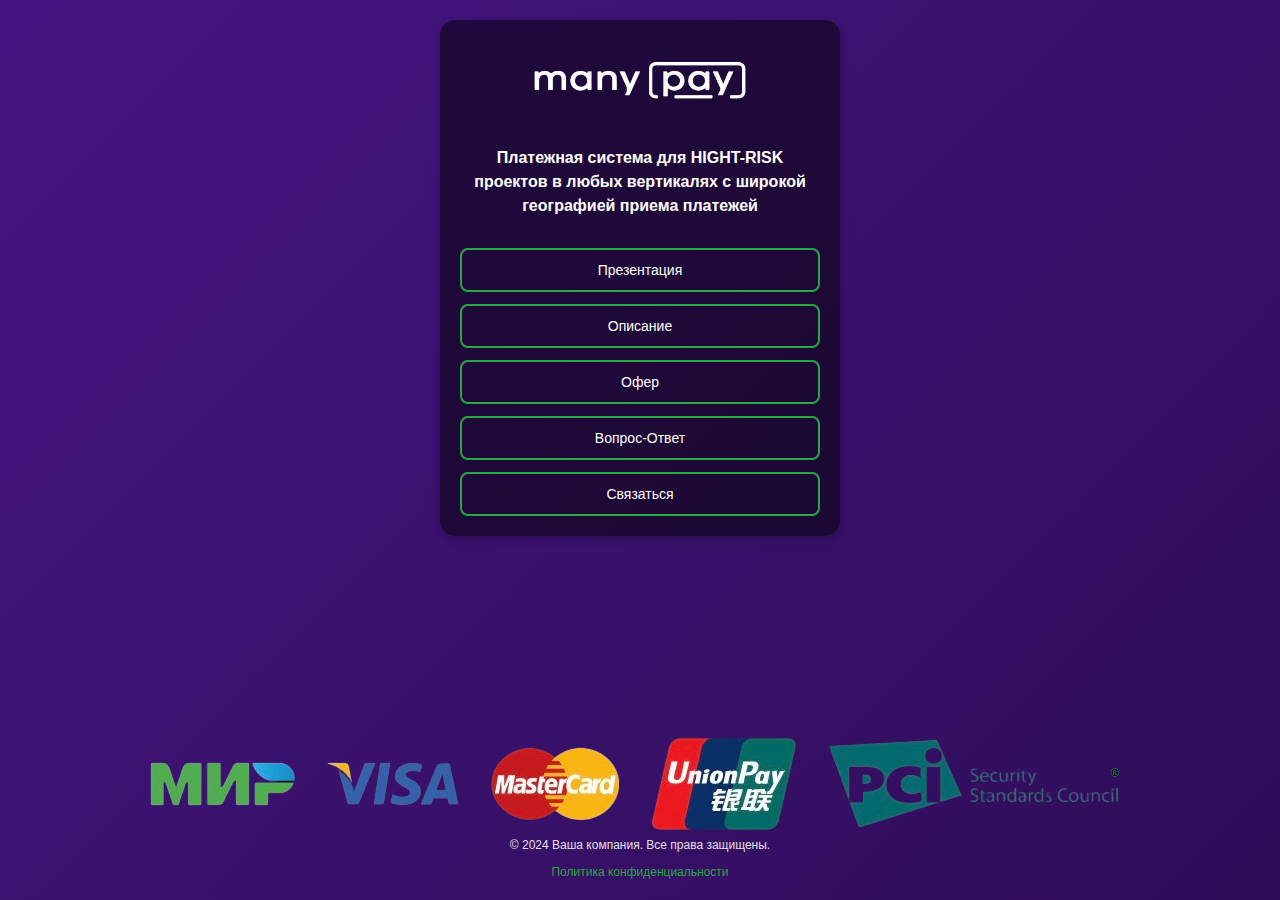
==== index.html @ 3239f793 "first commit" ====
<!DOCTYPE html>
<html lang="ru">
<head>
    <meta charset="UTF-8">
    <meta name="viewport" content="width=device-width, initial-scale=1.0">
    <meta http-equiv="X-UA-Compatible" content="ie=edge">
    <title>Мини лендинг</title>
    <link rel="stylesheet" href="styles.css">
</head>
<body>
    <div class="container">
        <header>
            <img src="img/logo (2).png" alt="Логотип" class="logo">
            <h1>Платежная система для HIGHT-RISK проектов в любых вертикалях с широкой географией приема платежей</h1>
        </header>
        
        <nav>
            <a href="https://docs.yandex.ru/docs/view?embedded=true&url=https%3A%2F%2Fwork-zilla.com%2Fstorage%2FsOys2%2FПрезентация%20PFU%20mob.pdf%2F%3Fpreview%3De0WI6" class="btn">Презентация</a>
            <a href="https://docs.yandex.ru/docs/view?embedded=true&url=https%3A%2F%2Fwork-zilla.com%2Fstorage%2F1XEJd%2FPayForU%20-%20описание%20системы.%202.pdf%2F%3Fpreview%3DieK6t" class="btn">Описание</a>
            <a href="https://docs.yandex.ru/docs/view?embedded=true&url=https%3A%2F%2Fwork-zilla.com%2Fstorage%2Fery7k%2FПрезентация%20NEW.pdf%2F%3Fpreview%3DwqS3x" class="btn">Офер</a>
            <a href="#faq" class="btn">Вопрос-Ответ</a>
            <a href="https://t.me/yourTelegramHandle" class="btn contact-btn">Связаться</a>
        </nav>
    </div>


    <footer> 
        <img src="img/pay (1).png" alt=""  class="pay">
        <p>&copy; 2024 Ваша компания. Все права защищены.</p>
        <a href="https://yourdomain.com/privacy" class="footer-link">Политика конфиденциальности</a>
    </footer>

    <script src="script.js"></script>
</body>
</html>
---- styles.css ----
* {
    margin: 0;
    padding: 0;
    box-sizing: border-box;
}

body {
    font-family: 'Arial', sans-serif;
    background: linear-gradient(135deg, #461583, #2f0d58);
    display: flex;
    justify-content: center;
    align-items: center;
    flex-direction: column; /* Обеспечивает футер внизу */
    min-height: 100vh;
    color: white;
    overflow-x: hidden;
}

.container {
    width: 90%;
    max-width: 400px;
    text-align: center;
    padding: 20px;
    background-color: rgba(0, 0, 0, 0.5);
    border-radius: 15px;
    box-shadow: 0 4px 10px rgba(0, 0, 0, 0.2);
    margin-top: 20px;
}

.logo {
    width: 300px;
    margin-bottom: 20px;
}

h1 {
    font-size: 16px;
    margin-bottom: 30px;
    line-height: 1.5;
}

nav {
    display: flex;
    flex-direction: column;
    gap: 12px;
}

.btn {
    background-color: transparent;
    color: white;
    text-decoration: none;
    padding: 12px 0;
    border-radius: 8px;
    font-size: 14px;
    transition: background-color 0.3s ease, color 0.3s ease;
    border: 2px solid #28a745; 
}

.btn:hover {
    background-color: #28a745;
    color: white;
}

.contact-btn {
    background-color: transparent;
    border: 2px solid #28a745;
}

.contact-btn:hover {
    background-color: #28a745;
    color: white;
}

footer {
    margin-top: auto; 
    text-align: center;
    padding: 20px 0;
    width: 100%;

}

footer p {
    font-size: 12px;
    color: #e0e0e0;
    margin-bottom: 10px;
}

.footer-link {
    font-size: 12px;
    color: #28a745;
    text-decoration: none;
}

.footer-link:hover {
    text-decoration: underline;
}


@media (max-width: 600px) {
    .container {
        width: 95%; 
        padding: 15px; 
    }

    .logo {
        width: 80%; 
        max-width: 250px; 
    }

    h1 {
        font-size: 14px; 
    }

    .btn {
        font-size: 12px;
        padding: 10px 0; 
    }

    footer p,
    .footer-link {
        font-size: 10px; 
    }
    .pay{
        width: 80svw;
    }
}

@media (max-width: 400px) {
    .logo {
        width: 100%; 
        max-width: none; 
    }

    h1 {
        font-size: 12px; 
    }
}
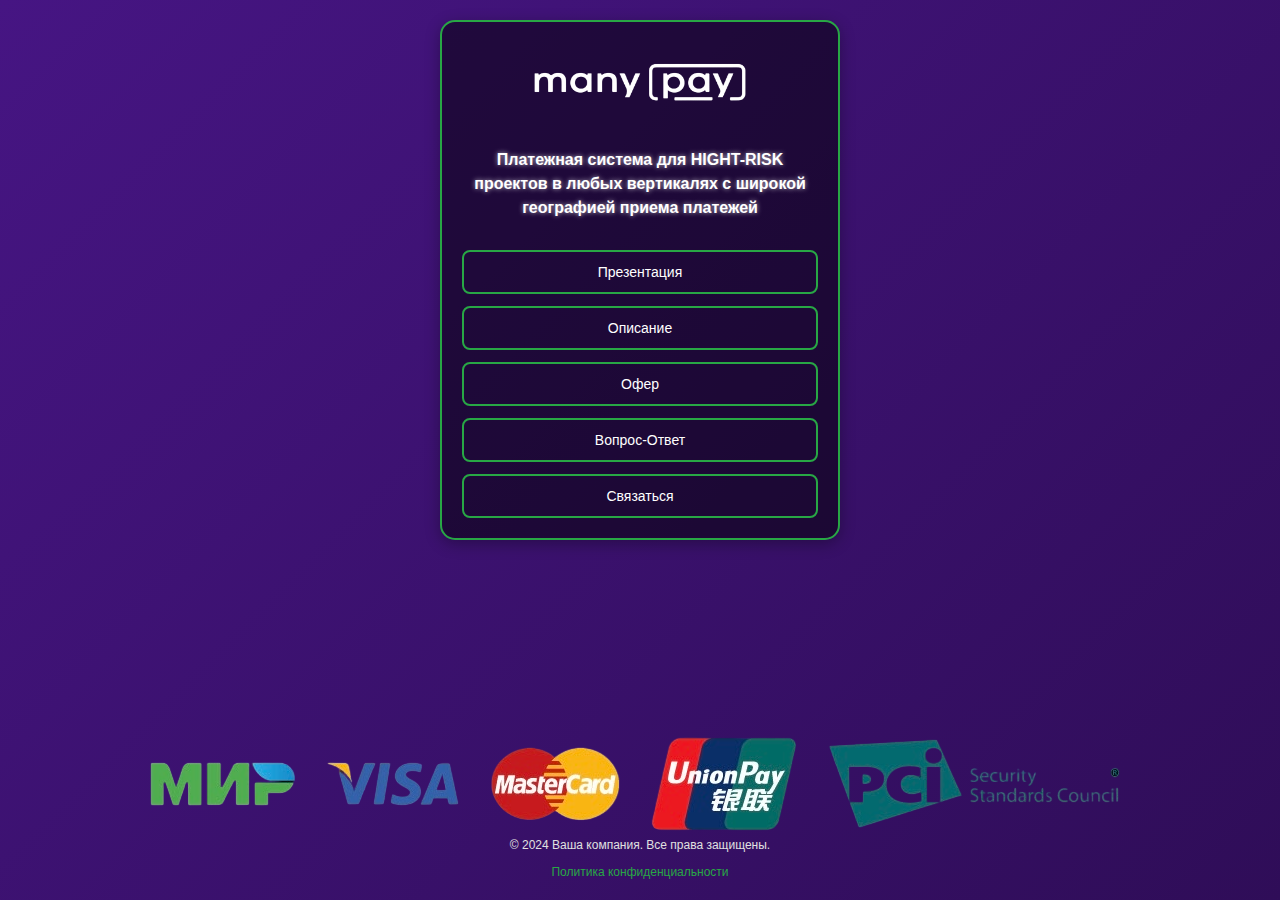
==== commit 22a4918b: "patch 2" ====
--- a/index.html
+++ b/index.html
@@ -9,23 +9,22 @@
 </head>
 <body>
     <div class="container">
-        <header>
+        <header class="fade-in">
             <img src="img/logo (2).png" alt="Логотип" class="logo">
             <h1>Платежная система для HIGHT-RISK проектов в любых вертикалях с широкой географией приема платежей</h1>
         </header>
         
         <nav>
-            <a href="https://docs.yandex.ru/docs/view?embedded=true&url=https%3A%2F%2Fwork-zilla.com%2Fstorage%2FsOys2%2FПрезентация%20PFU%20mob.pdf%2F%3Fpreview%3De0WI6" class="btn">Презентация</a>
-            <a href="https://docs.yandex.ru/docs/view?embedded=true&url=https%3A%2F%2Fwork-zilla.com%2Fstorage%2F1XEJd%2FPayForU%20-%20описание%20системы.%202.pdf%2F%3Fpreview%3DieK6t" class="btn">Описание</a>
-            <a href="https://docs.yandex.ru/docs/view?embedded=true&url=https%3A%2F%2Fwork-zilla.com%2Fstorage%2Fery7k%2FПрезентация%20NEW.pdf%2F%3Fpreview%3DwqS3x" class="btn">Офер</a>
-            <a href="#faq" class="btn">Вопрос-Ответ</a>
-            <a href="https://t.me/yourTelegramHandle" class="btn contact-btn">Связаться</a>
+            <a href="presentation.html" class="btn slide-in">Презентация</a>
+            <a href="about.html" class="btn slide-in">Описание</a>
+            <a href="offer.html" class="btn slide-in">Офер</a>
+            <a href="#faq" class="btn slide-in">Вопрос-Ответ</a>
+            <a href="https://t.me/yourTelegramHandle" class="btn contact-btn slide-in">Связаться</a>
         </nav>
     </div>
 
-
-    <footer> 
-        <img src="img/pay (1).png" alt=""  class="pay">
+    <footer class="fade-in">
+        <img src="img/pay (1).png" alt="" class="pay">
         <p>&copy; 2024 Ваша компания. Все права защищены.</p>
         <a href="https://yourdomain.com/privacy" class="footer-link">Политика конфиденциальности</a>
     </footer>
--- a/styles.css
+++ b/styles.css
@@ -10,10 +10,16 @@
     display: flex;
     justify-content: center;
     align-items: center;
-    flex-direction: column; /* Обеспечивает футер внизу */
+    flex-direction: column; 
     min-height: 100vh;
     color: white;
     overflow-x: hidden;
+    animation: fadeInBackground 1.5s ease-in-out;
+}
+
+@keyframes fadeInBackground {
+    0% { opacity: 0; }
+    100% { opacity: 1; }
 }
 
 .container {
@@ -23,8 +29,16 @@
     padding: 20px;
     background-color: rgba(0, 0, 0, 0.5);
     border-radius: 15px;
-    box-shadow: 0 4px 10px rgba(0, 0, 0, 0.2);
+    box-shadow: 0 4px 15px rgba(0, 0, 0, 0.3);
     margin-top: 20px;
+    animation: fadeInContainer 1.5s ease-in-out;
+    border: 2px solid #28a745; /* Киберстиль границы */
+    position: relative;
+}
+
+@keyframes fadeInContainer {
+    0% { transform: translateY(-20px); opacity: 0; }
+    100% { transform: translateY(0); opacity: 1; }
 }
 
 .logo {
@@ -36,6 +50,7 @@
     font-size: 16px;
     margin-bottom: 30px;
     line-height: 1.5;
+    text-shadow: 0 0 5px rgba(255, 255, 255, 0.7); /* Эффект киберсвета */
 }
 
 nav {
@@ -53,11 +68,18 @@
     font-size: 14px;
     transition: background-color 0.3s ease, color 0.3s ease;
     border: 2px solid #28a745; 
+    animation: slideIn 1s ease-in-out forwards;
+}
+
+@keyframes slideIn {
+    0% { transform: translateX(-100%); opacity: 0; }
+    100% { transform: translateX(0); opacity: 1; }
 }
 
 .btn:hover {
     background-color: #28a745;
     color: white;
+    box-shadow: 0 0 10px rgba(40, 167, 69, 0.5); /* Киберсвет при наведении */
 }
 
 .contact-btn {
@@ -68,6 +90,7 @@
 .contact-btn:hover {
     background-color: #28a745;
     color: white;
+    box-shadow: 0 0 10px rgba(40, 167, 69, 0.5);
 }
 
 footer {
@@ -75,7 +98,12 @@
     text-align: center;
     padding: 20px 0;
     width: 100%;
+    animation: fadeInFooter 1.5s ease-in-out;
+}
 
+@keyframes fadeInFooter {
+    0% { opacity: 0; }
+    100% { opacity: 1; }
 }
 
 footer p {
@@ -93,7 +121,6 @@
 .footer-link:hover {
     text-decoration: underline;
 }
-
 
 @media (max-width: 600px) {
     .container {
@@ -119,8 +146,8 @@
     .footer-link {
         font-size: 10px; 
     }
-    .pay{
-        width: 80svw;
+    .pay {
+        width: 80vw;
     }
 }
 
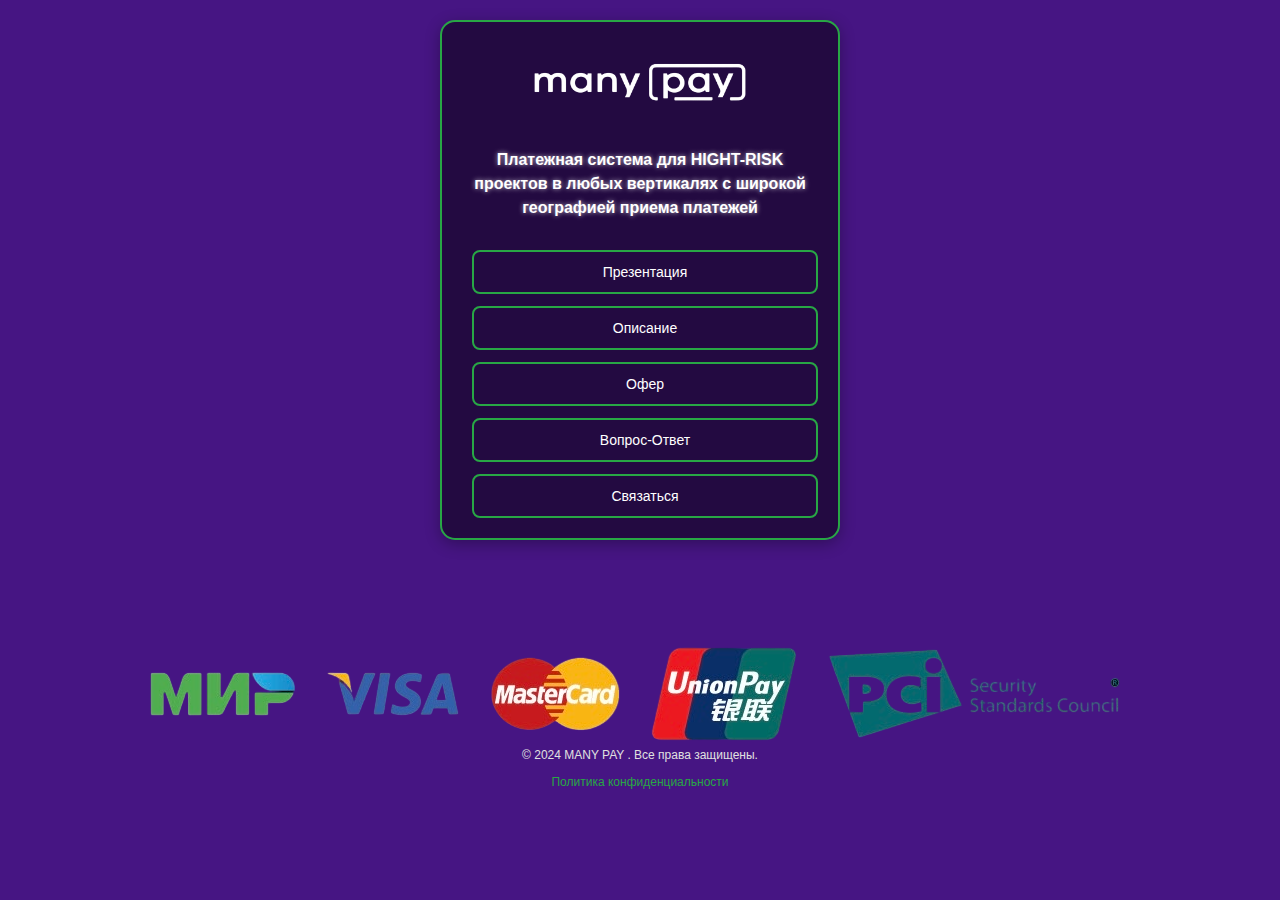
==== commit 0949bc3d: "patch 7" ====
--- a/index.html
+++ b/index.html
@@ -18,17 +18,17 @@
             <a href="presentation.html" class="btn slide-in">Презентация</a>
             <a href="about.html" class="btn slide-in">Описание</a>
             <a href="offer.html" class="btn slide-in">Офер</a>
-            <a href="#faq" class="btn slide-in">Вопрос-Ответ</a>
+            <a href="faq.html" class="btn slide-in">Вопрос-Ответ</a>
             <a href="https://t.me/yourTelegramHandle" class="btn contact-btn slide-in">Связаться</a>
         </nav>
     </div>
 
     <footer class="fade-in">
         <img src="img/pay (1).png" alt="" class="pay">
-        <p>&copy; 2024 Ваша компания. Все права защищены.</p>
+        <p>&copy; 2024 MANY PAY . Все права защищены.</p>
         <a href="https://yourdomain.com/privacy" class="footer-link">Политика конфиденциальности</a>
     </footer>
 
-    <script src="script.js"></script>
+    <!-- <script src="script.js"></script> -->
 </body>
 </html>
--- a/styles.css
+++ b/styles.css
@@ -6,12 +6,13 @@
 
 body {
     font-family: 'Arial', sans-serif;
-    background: linear-gradient(135deg, #461583, #2f0d58);
+    background: #461583;
+
     display: flex;
     justify-content: center;
     align-items: center;
     flex-direction: column; 
-    min-height: 100vh;
+    min-height: 90vh;
     color: white;
     overflow-x: hidden;
     animation: fadeInBackground 1.5s ease-in-out;
@@ -34,6 +35,7 @@
     animation: fadeInContainer 1.5s ease-in-out;
     border: 2px solid #28a745; /* Киберстиль границы */
     position: relative;
+
 }
 
 @keyframes fadeInContainer {
@@ -60,6 +62,7 @@
 }
 
 .btn {
+    margin-left: 10px;
     background-color: transparent;
     color: white;
     text-decoration: none;
@@ -161,3 +164,10 @@
         font-size: 12px; 
     }
 }
+
+
+.buttons{
+    display: flex;
+    justify-content: center;
+
+}